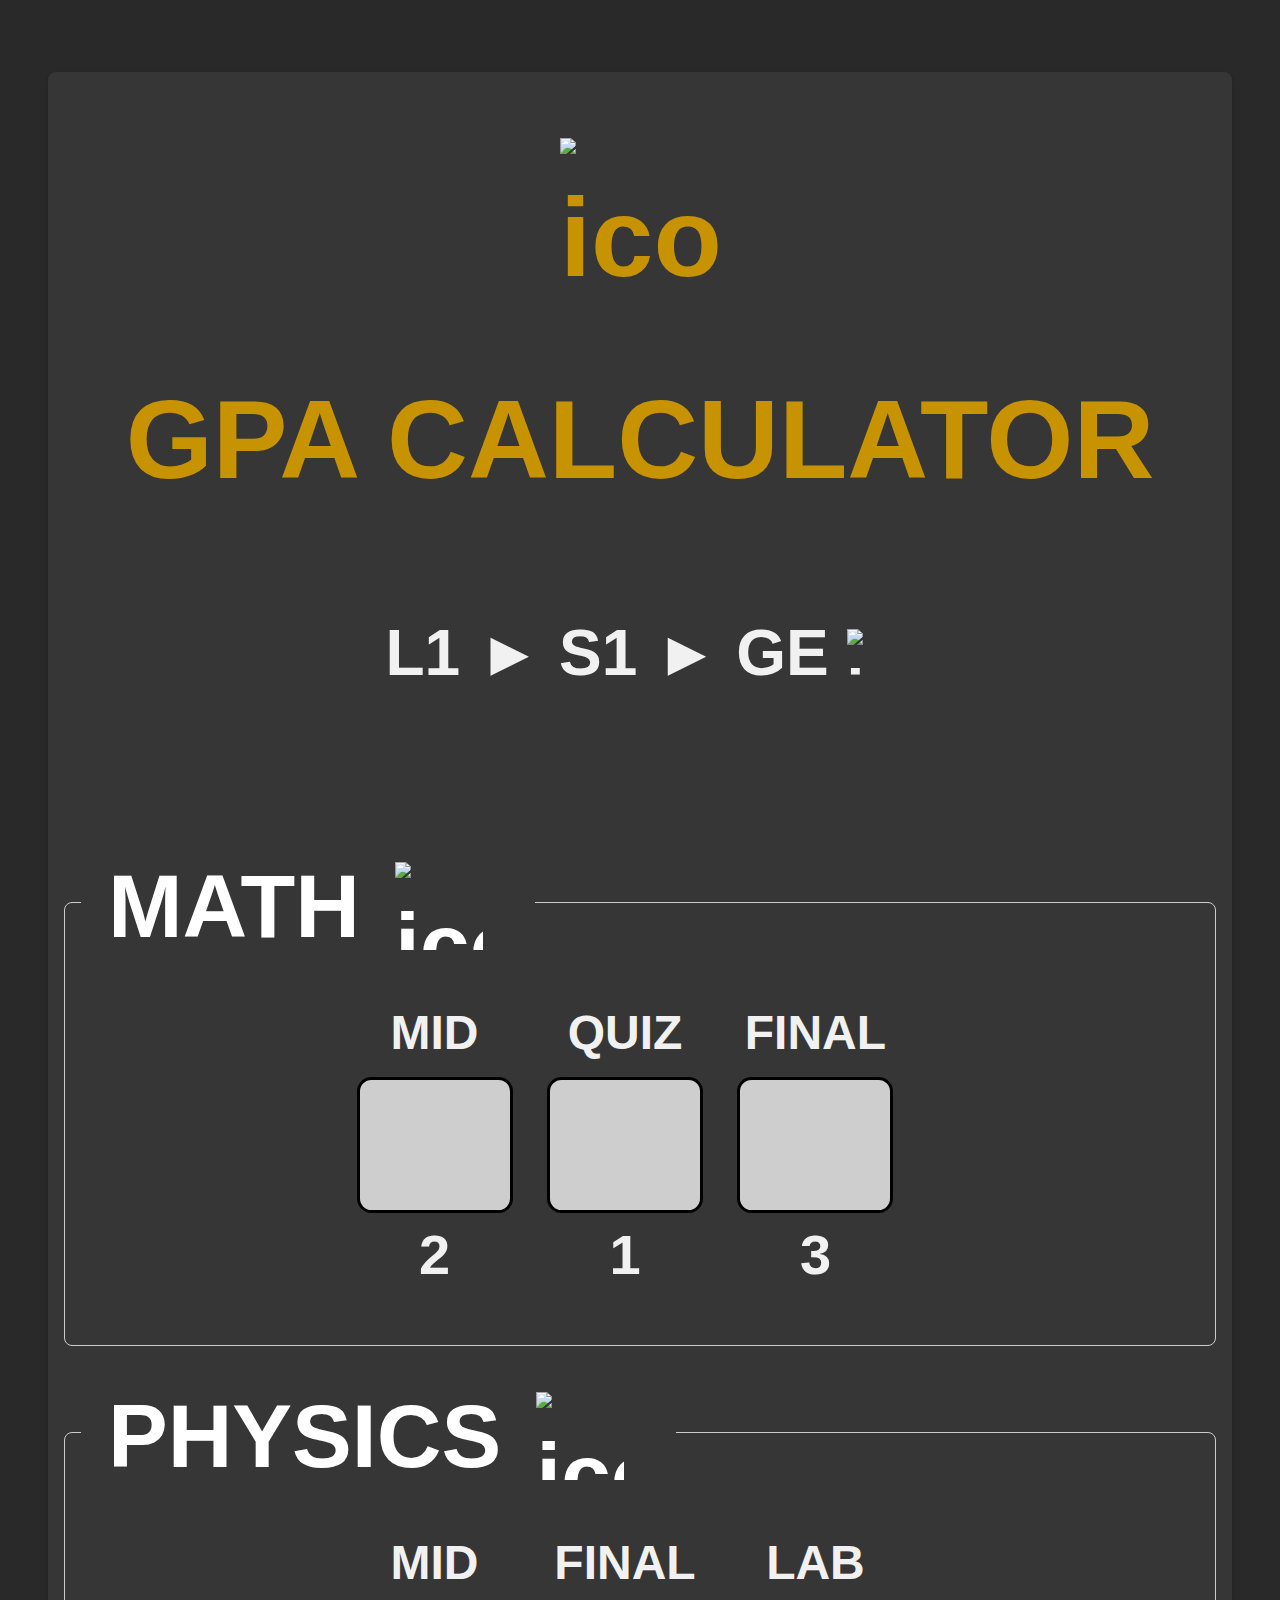
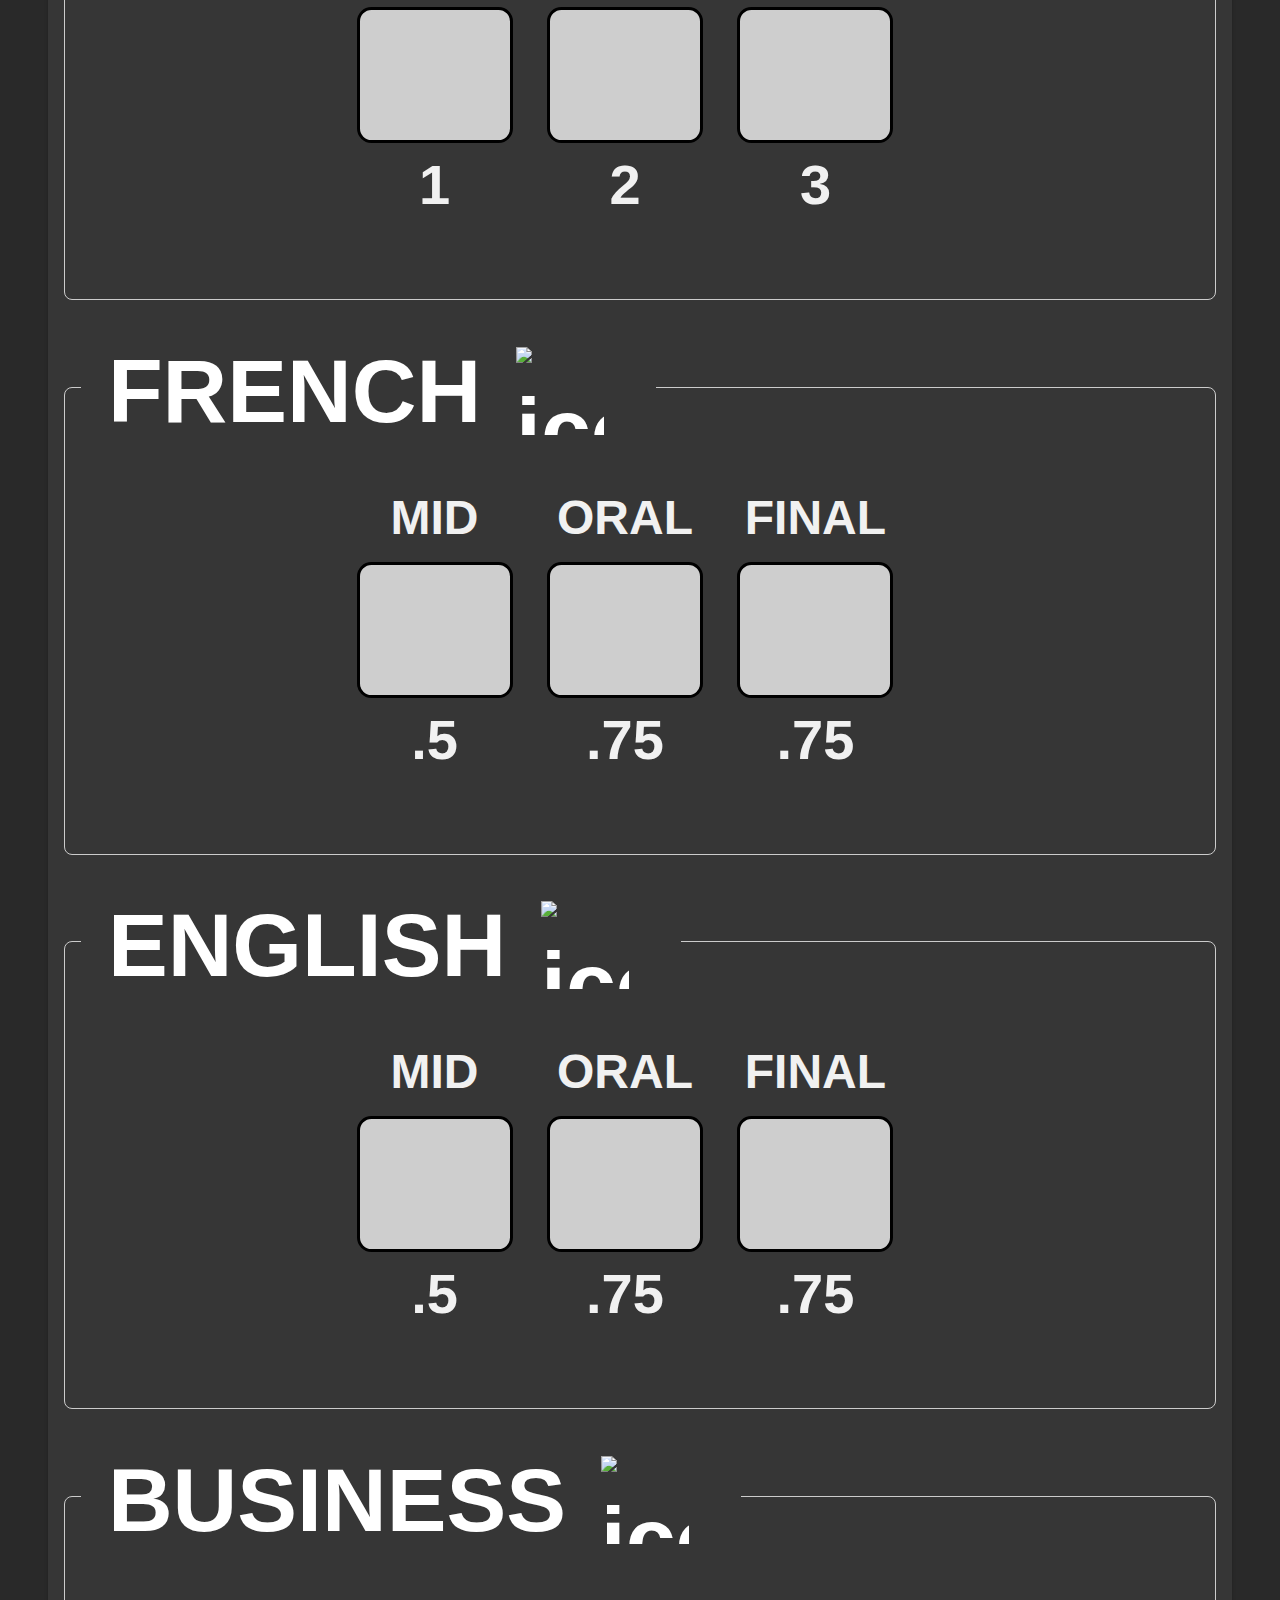
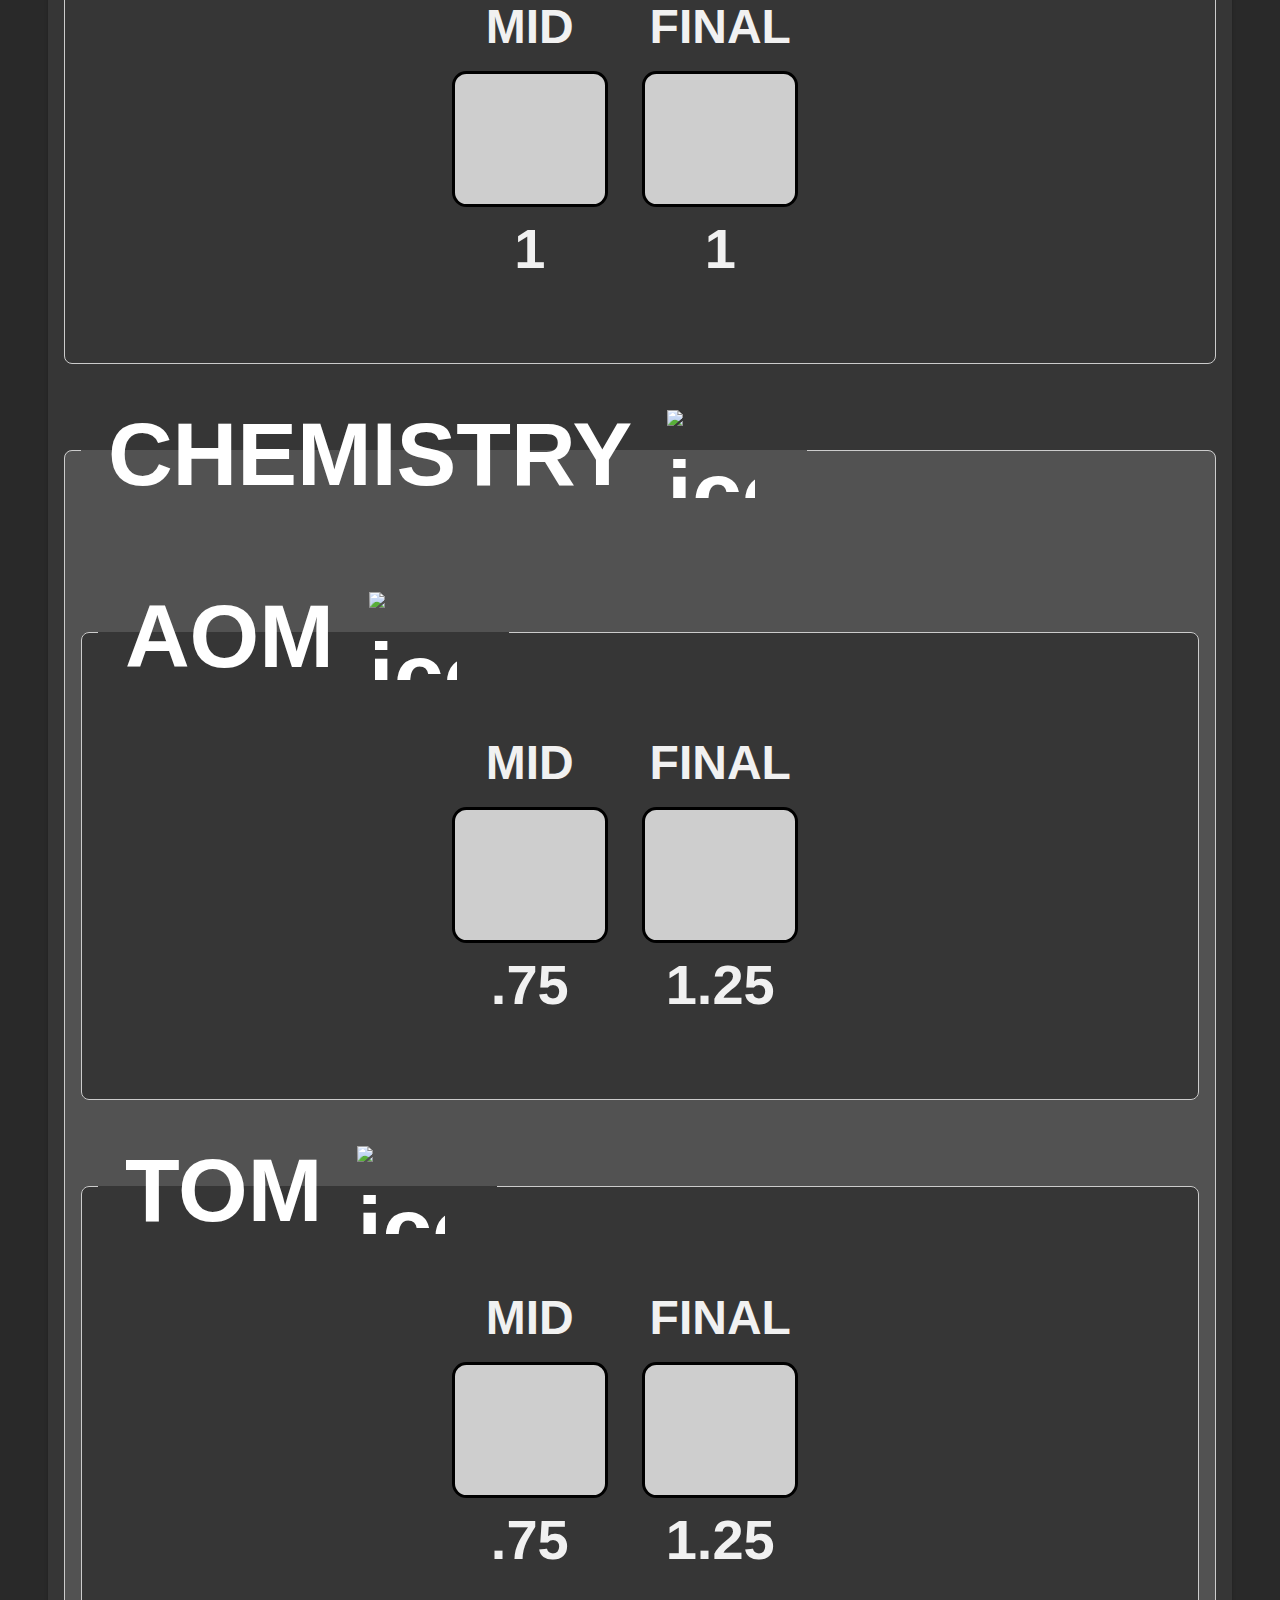
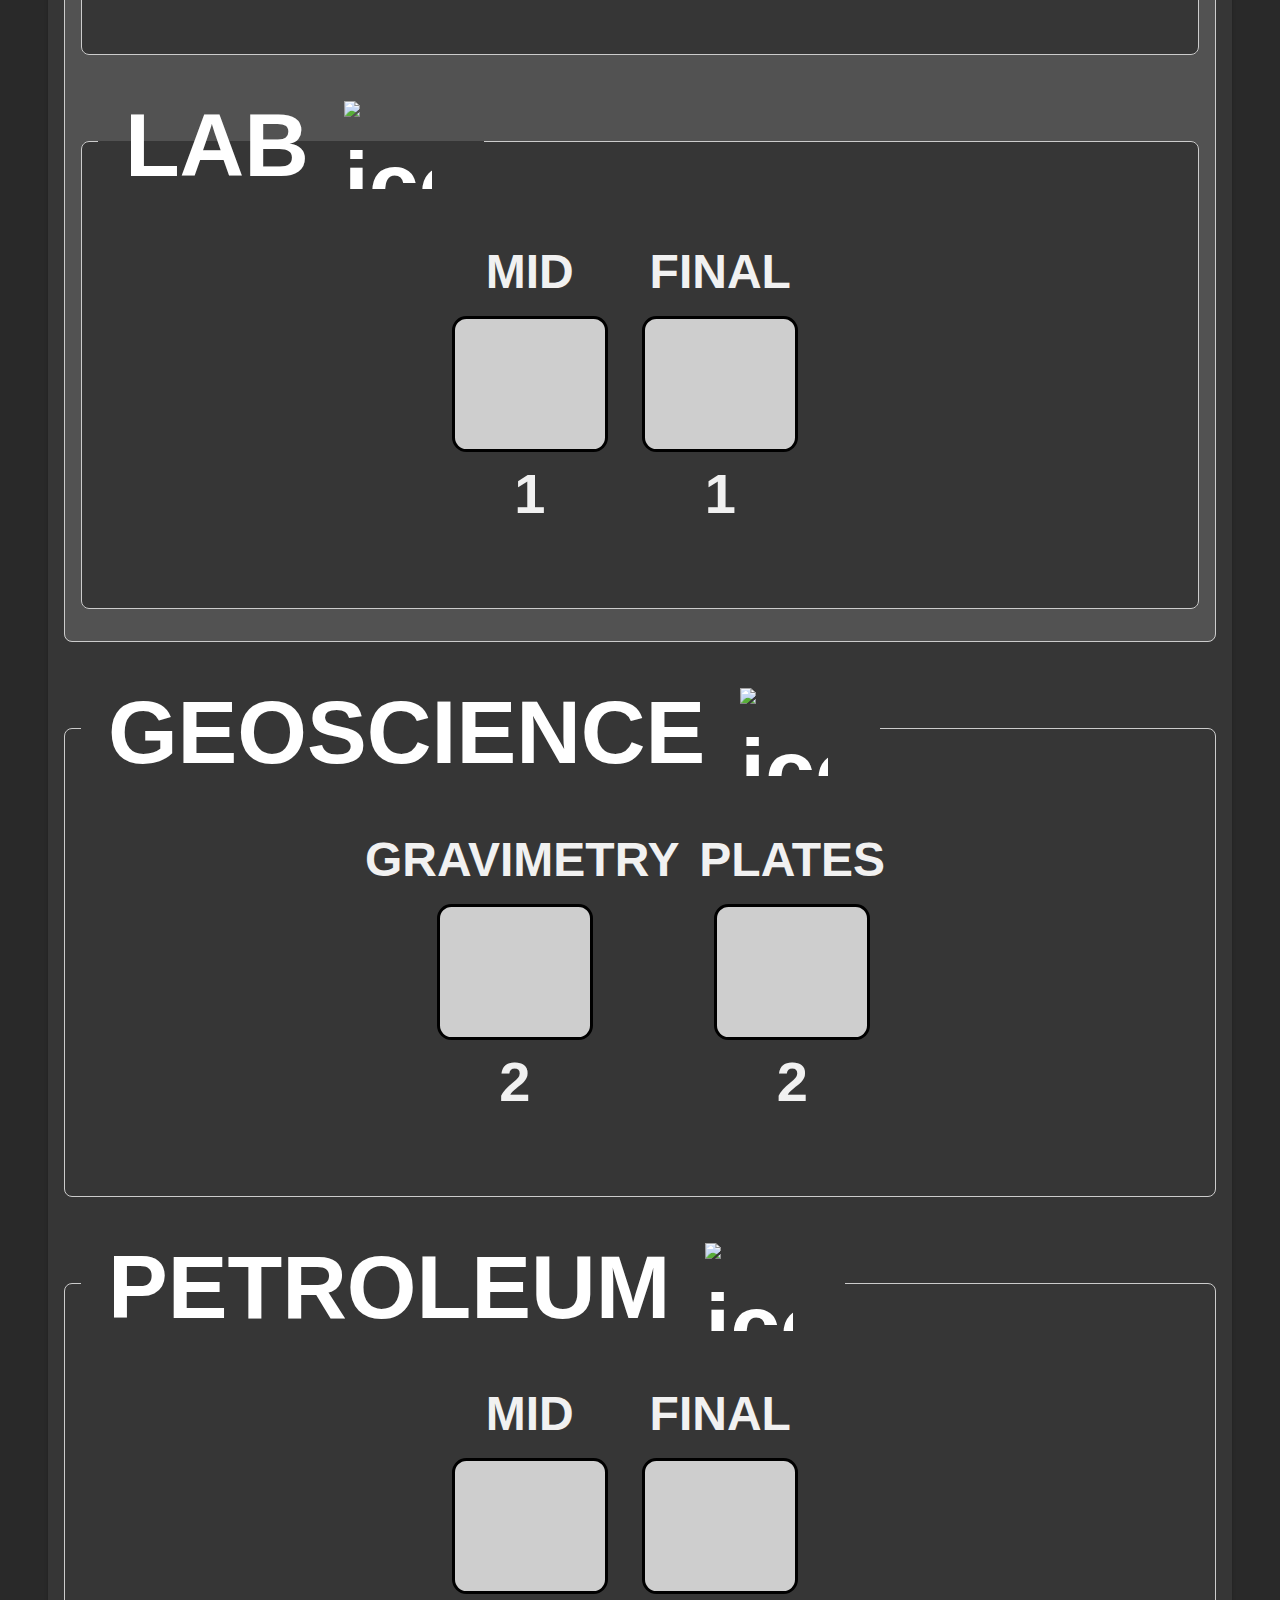
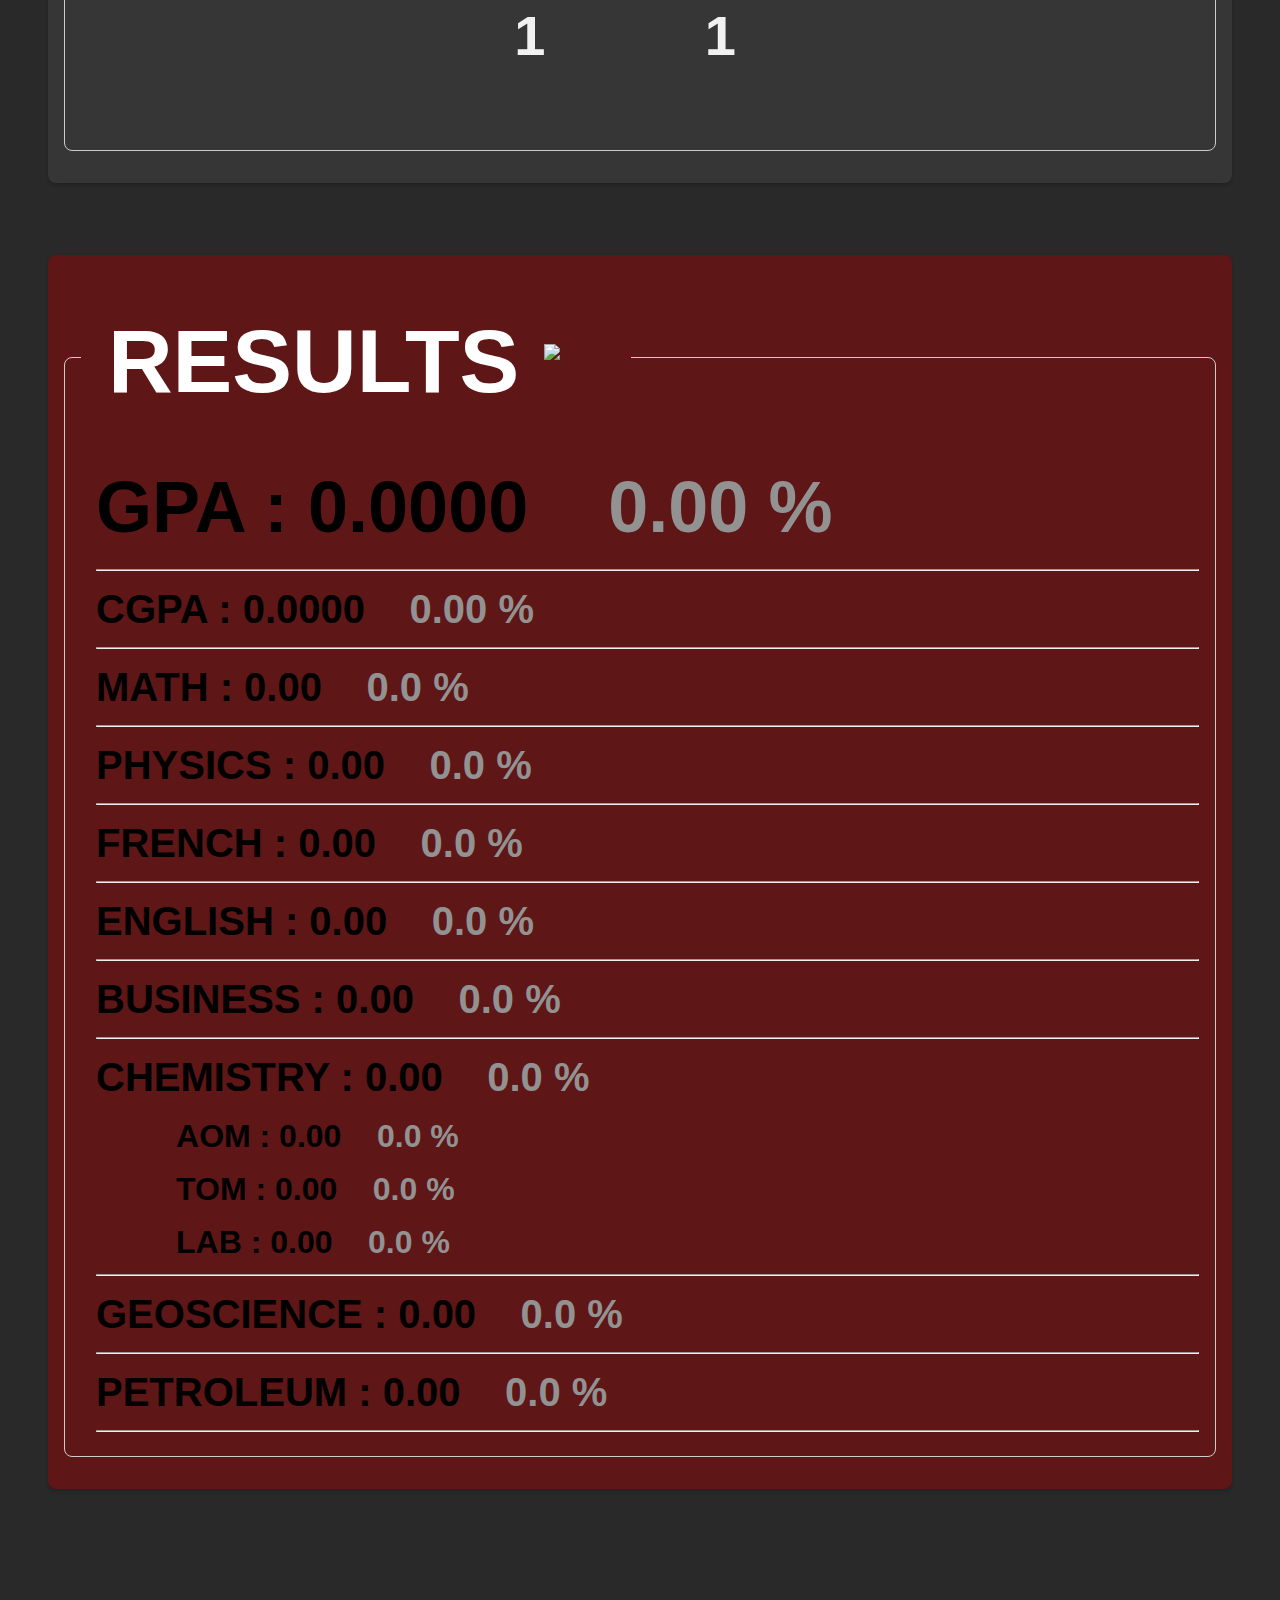
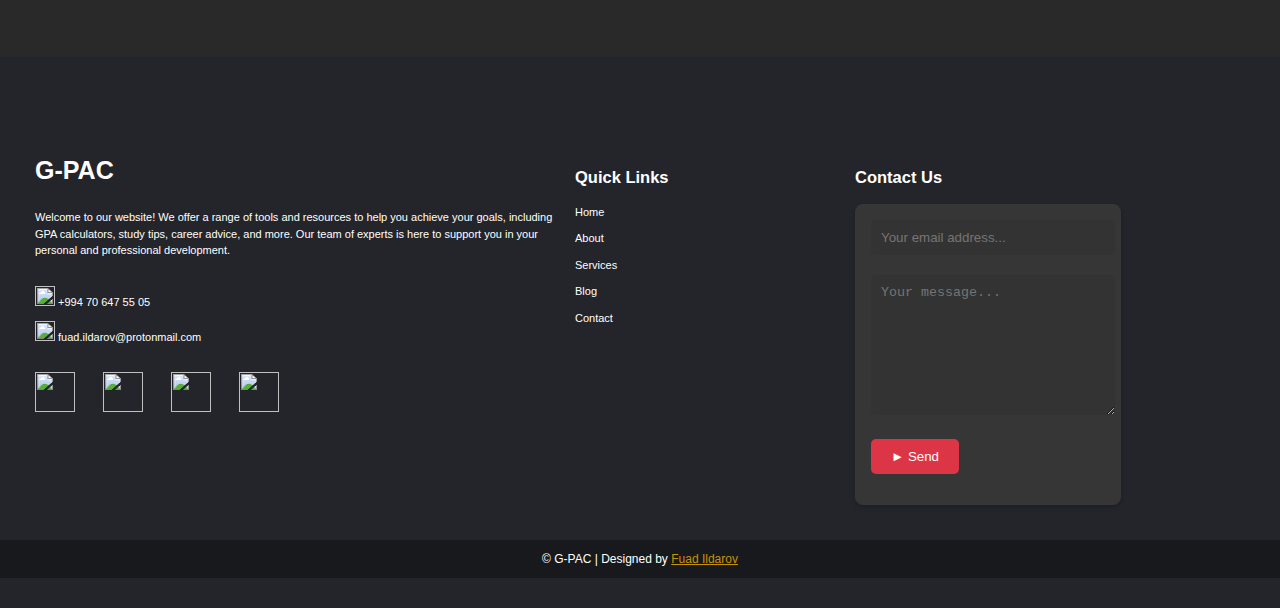
==== gpagpt/ge.html @ d929d8b7 "Add files via upload" ====
<!DOCTYPE html>
<html>
<head>
	<title>L1S2 - GE</title>
    <link rel="stylesheet" href="ge.css">
	<link rel="icon" href="https://i.ibb.co/sg7jW2d/G-circle-removebg-preview-2.png">
	<script type="text/javascript" src="ge.js"></script>
</head>

<body>
	<br><br><br>
	<form>
		<h1 style="text-align: center;font-size: 7rem;">
		<a href="../../index.html"><img src="
			https://i.ibb.co/sg7jW2d/G-circle-removebg-preview-2.png
			" alt="icon" style="margin-top: 50px;margin-bottom: 50px; display: inline-block; vertical-align: middle; margin-left: 0px;height: 10rem;width: 10rem;">
		</a><br>
			<a href="../../index.html"><span style="display: inline-block; vertical-align: middle;">GPA CALCULATOR</span></a>
		</h1>
		<h1 style="text-align: center;font-size: 4rem;">
			<span style="display: inline-block; vertical-align: middle;">L1 ► S1 ► GE</span>
			<img src="
			https://cdn-icons-png.flaticon.com/512/3275/3275534.png
			" alt="icon" style="display: inline-block; vertical-align: middle; margin-left: 0px;height: 3rem;width: 3rem;">

		</h1> <br><br><br>
		<fieldset>
			<legend>
				<span style="display: inline-block; vertical-align: middle;"> MATH</span>
				<img src="
				https://cdn-icons-png.flaticon.com/128/3771/3771278.png
				" alt="icon" style="display: inline-block; vertical-align: middle; margin-left: 10px;height: 5.5rem;width: 5.5rem;">
				 
			</legend>
            <div class="elements">
			<div class="element"><label for="math-cc1">MID</label>
			<input type="text" id="math-cc1" name="math-cc1" min="0" max="20" oninput="calculateGPA()"><h1 style="font-size: 3.5rem;">2</h1></div>

			<div class="element"><label for="math-cc2">QUIZ</label>
			<input type="text" id="math-cc2" name="math-cc2" min="0" max="20" oninput="calculateGPA()"><h1 style="font-size: 3.5rem;">1</h1></div>

			<div class="element"><label for="math-cc3">FINAL</label>
			<input type="text" id="math-cc3" name="math-cc3" min="0" max="20" oninput="calculateGPA()"><h1 style="font-size: 3.5rem;">3</h1></div>
            </div>
		</fieldset>

		<fieldset>
            <legend>
				<span style="display: inline-block; vertical-align: middle;"> PHYSICS</span>
				<img src="
				https://cdn-icons-png.flaticon.com/128/7339/7339588.png
				" alt="icon" style="display: inline-block; vertical-align: middle; margin-left: 10px;height: 5.5rem;width: 5.5rem;">
				 
			</legend>
            <div class="elements">
            <div class="element"><label for="phy-cc1">MID</label>
			<input type="text" id="phy-cc1" name="phy-cc1" min="0" max="20" oninput="calculateGPA()"><h1 style="font-size: 3.5rem;">1</h1></div>

			<div class="element"><label for="phy-cc2">FINAL</label>
			<input type="text" id="phy-cc2" name="phy-cc2" min="0" max="20" oninput="calculateGPA()"><h1 style="font-size: 3.5rem;">2</h1></div>

            <div class="element"><label for="phy-cc2">LAB</label>
            <input type="text" id="phy-cc3" name="phy-cc3" min="0" max="20" oninput="calculateGPA()"><h1 style="font-size: 3.5rem;">3</h1></div>

            </div>
            <br>     
        </fieldset>

		<fieldset>
			<legend>
				<span style="display: inline-block; vertical-align: middle;"> FRENCH</span>
				<img src="
				https://cdn-icons-png.flaticon.com/128/299/299753.png
				" alt="icon" style="display: inline-block; vertical-align: middle; margin-left: 10px;height: 5.5rem;width: 5.5rem;">
				 
			</legend>
            <div class="elements">
			<div class="element"><label for="fr-cc1">MID</label>
			<input type="text" id="fr-cc1" name="fr-cc1" min="0" max="20" oninput="calculateGPA()"><h1 style="font-size: 3.5rem;">.5</h1></div>

			<div class="element"><label for="fr-cc2">ORAL</label>
			<input type="text" id="fr-cc2" name="fr-cc2" min="0" max="20" oninput="calculateGPA()"><h1 style="font-size: 3.5rem;">.75</h1></div>

			<div class="element"><label for="fr-cc3">FINAL</label>
			<input type="text" id="fr-cc3" name="fr-cc3" min="0" max="20" oninput="calculateGPA()"><h1 style="font-size: 3.5rem;">.75</h1></div>
            </div>
            <br>
		</fieldset>

        <fieldset>
			<legend>
				<span style="display: inline-block; vertical-align: middle;"> ENGLISH</span>
				<img src="
				https://cdn-icons-png.flaticon.com/128/299/299688.png
				" alt="icon" style="display: inline-block; vertical-align: middle; margin-left: 10px;height: 5.5rem;width: 5.5rem;">
				 
			</legend>
            <div class="elements">
			<div class="element"><label for="en-cc1">MID</label>
			<input type="text" id="en-cc1" name="en-cc1" min="0" max="20" oninput="calculateGPA()"><h1 style="font-size: 3.5rem;">.5</h1></div>

			<div class="element"><label for="en-cc2">ORAL</label>
			<input type="text" id="en-cc2" name="en-cc2" min="0" max="20" oninput="calculateGPA()"><h1 style="font-size: 3.5rem;">.75</h1></div>

			<div class="element"><label for="en-cc3">FINAL</label>
			<input type="text" id="en-cc3" name="en-cc3" min="0" max="20" oninput="calculateGPA()"><h1 style="font-size: 3.5rem;">.75</h1></div>
            </div>
            <br>
		</fieldset>

        <fieldset>
			<legend>
				<span style="display: inline-block; vertical-align: middle;"> BUSINESS</span>
				<img src="
				https://cdn-icons-png.flaticon.com/128/3135/3135727.png
				" alt="icon" style="display: inline-block; vertical-align: middle; margin-left: 10px;height: 5.5rem;width: 5.5rem;">
				 
			</legend>
            <div class="elements">
			<div class="element"><label for="bs-cc1">MID</label>
			<input type="text" id="bs-cc1" name="bs-cc1" min="0" max="20" oninput="calculateGPA()"><h1 style="font-size: 3.5rem;">1</h1></div>

			<div class="element"><label for="bs-cc2">FINAL</label>
			<input type="text" id="bs-cc2" name="bs-cc2" min="0" max="20" oninput="calculateGPA()"><h1 style="font-size: 3.5rem;">1</h1></div>

            </div>
            <br>
		</fieldset>
		
		<fieldset style="background-color: rgb(82, 82, 82);">
			<legend>
				<span style="display: inline-block; vertical-align: middle;"> CHEMISTRY</span>
				<img src="
				https://cdn-icons-png.flaticon.com/128/5882/5882935.png
				" alt="icon" style="display: inline-block; vertical-align: middle; margin-left: 10px;height: 5.5rem;width: 5.5rem;">
				 
			</legend>
			<fieldset style="background-color: #363636;">
				<legend>
					<span style="display: inline-block; vertical-align: middle;"> AOM</span>
					<img src="
					https://cdn-icons-png.flaticon.com/128/310/310061.png
					" alt="icon" style="display: inline-block; vertical-align: middle; margin-left: 10px;height: 5.5rem;width: 5.5rem;">
					 
				</legend>
				<div class="elements">
				<div class="element"><label for="aom-cc1">MID</label>
				<input type="text" id="aom-cc1" name="aom-cc1" min="0" max="20" oninput="calculateGPA()"><h1 style="font-size: 3.5rem;">.75</h1></div>

				<div class="element"><label for="aom-cc2">FINAL</label>
				<input type="text" id="aom-cc2" name="aom-cc2" min="0" max="20" oninput="calculateGPA()"><h1 style="font-size: 3.5rem;">1.25</h1></div>
				</div>
				<br>
			</fieldset>
			  
			<fieldset style="background-color:#363636;">
				<legend>
					<span style="display: inline-block; vertical-align: middle;"> TOM</span>
					<img src="
					https://cdn-icons-png.flaticon.com/128/1960/1960558.png
					" alt="icon" style="display: inline-block; vertical-align: middle; margin-left: 10px;height: 5.5rem;width: 5.5rem;">
					 
				</legend>
				<div class="elements">
				<div class="element"><label for="tom-cc1">MID</label>
				<input type="text" id="tom-cc1" name="tom-cc1" min="0" max="20" oninput="calculateGPA()"><h1 style="font-size: 3.5rem;">.75</h1></div>

				<div class="element"><label for="tom-cc2">FINAL</label>
				<input type="text" id="tom-cc2" name="tom-cc2" min="0" max="20" oninput="calculateGPA()"><h1 style="font-size: 3.5rem;">1.25</h1></div>
				</div>
				<br>
			</fieldset>

			<fieldset style="background-color: #363636;">
				<legend>
					<span style="display: inline-block; vertical-align: middle;"> LAB</span>
					<img src="
					https://cdn-icons-png.flaticon.com/128/9803/9803186.png
					" alt="icon" style="display: inline-block; vertical-align: middle; margin-left: 10px;height: 5.5rem;width: 5.5rem;">
					 
				</legend>
				<div class="elements">
				<div class="element"><label for="chemlab-cc1">MID</label>
				<input type="text" id="chemlab-cc1" name="chemlab-cc1" min="0" max="20" oninput="calculateGPA()"><h1 style="font-size: 3.5rem;">1</h1></div>

				<div class="element"><label for="chemlab-cc2">FINAL</label>
				<input type="text" id="chemlab-cc2" name="chemlab-cc2" min="0" max="20" oninput="calculateGPA()"><h1 style="font-size: 3.5rem;">1</h1></div>
				</div>
				<br>
			</fieldset>
		</fieldset>


        <fieldset>
			<legend>
				<span style="display: inline-block; vertical-align: middle;"> GEOSCIENCE</span>
				<img src="
				https://cdn-icons-png.flaticon.com/128/2994/2994437.png
				" alt="icon" style="display: inline-block; vertical-align: middle; margin-left: 10px;height: 5.5rem;width: 5.5rem;">
				 
			</legend>
            <div class="elements">
			<div class="element"><label for="geo-cc1">GRAVIMETRY</label>
			<input type="text" id="geo-cc1" name="geo-cc1" min="0" max="20" oninput="calculateGPA()"><h1 style="font-size: 3.5rem;">2</h1></div>

			<div class="element"><label for="geo-cc2">PLATES</label>
			<input type="text" id="geo-cc2" name="geo-cc2" min="0" max="20" oninput="calculateGPA()"><h1 style="font-size: 3.5rem;">2</h1></div>

            </div>
            <br>
		</fieldset>

        <fieldset>
			<legend>
				<span style="display: inline-block; vertical-align: middle;"> PETROLEUM</span>
				<img src="
				https://cdn-icons-png.flaticon.com/128/2296/2296832.png
				" alt="icon" style="display: inline-block; vertical-align: middle; margin-left: 10px;height: 5.5rem;width: 5.5rem;">
				 
			</legend>
            <div class="elements">
			<div class="element"><label for="pet-cc1">MID</label>
			<input type="text" id="pet-cc1" name="pet-cc1" min="0" max="20" oninput="calculateGPA()"><h1 style="font-size: 3.5rem;">1</h1></div>

			<div class="element"><label for="pet-cc2">FINAL</label>
			<input type="text" id="pet-cc2" name="pet-cc2" min="0" max="20" oninput="calculateGPA()"><h1 style="font-size: 3.5rem;">1</h1></div>

            </div>
            <br>
		</fieldset>
        
















	</form>
<br><br><br>
	<form id="resultcolor">

		
        <fieldset>
			<legend>
				<span style="display: inline-block; vertical-align: middle;"> RESULTS</span>
				<img src="
				https://cdn-icons-png.flaticon.com/128/2783/2783924.png
				" alt="icon" style="display: inline-block; vertical-align: middle; margin-left: 0px;height: 2.165rem;width: 2.165rem;">
				 
			</legend>
		  	<div class="result">
				<h1 style="font-size: 450%;">
					GPA : 
					<span id="gpa"></span>
					<span>  </span>
					<span style="color: rgb(146, 146, 146);margin-bottom: 2px;" id="percentage"></span>
					<span style="color:rgb(146, 146, 146)">%</span>
				</h1>
				<hr>
				<h1>
					CGPA : 
					<span id="cgpa"></span>
					<span>  </span>
					<span style="color: rgb(146, 146, 146);font-size: 100%;margin-bottom: 2px;" id="cpercentage"></span>
					<span style="color:rgb(146, 146, 146)">%</span>
					<span></span>
				</h1><hr>
				<h1>
					MATH : 
					<span id="math"></span>
					<span>  </span>
					<span style="color: rgb(146, 146, 146);font-size: 100%;margin-bottom: 2px;" id="mathp"></span>
					<span style="color:rgb(146, 146, 146)">%</span>
				</h1><hr>
				<h1>
					PHYSICS : 
					<span id="phy"></span>
					<span>  </span>
					<span style="color: rgb(146, 146, 146);font-size: 100%;margin-bottom: 2px;" id="phyp"></span>
					<span style="color:rgb(146, 146, 146)">%</span>
				</h1><hr>
				<h1>
					FRENCH : 
					<span id="fr"></span>
					<span>  </span>
					<span style="color: rgb(146, 146, 146);font-size: 100%;margin-bottom: 2px;" id="frp"></span>
					<span style="color:rgb(146, 146, 146)">%</span>
				</h1><hr>
				<h1>
					ENGLISH : 
					<span id="en"></span>
					<span>  </span>
					<span style="color: rgb(146, 146, 146);font-size: 100%;margin-bottom: 2px;" id="enp"></span>
					<span style="color:rgb(146, 146, 146)">%</span>
				</h1><hr>
				<h1>
					BUSINESS : 
					<span id="bs"></span>
					<span>  </span>
					<span style="color: rgb(146, 146, 146);font-size: 100%;margin-bottom: 2px;" id="bsp"></span>
					<span style="color:rgb(146, 146, 146)">%</span>
				</h1><hr>
				<h1>
					CHEMISTRY : 
					<span id="chem"></span>
					<span>  </span>
					<span style="color: rgb(146, 146, 146);font-size: 100%;margin-bottom: 2px;" id="chemp"></span>
					<span style="color:rgb(146, 146, 146)">%</span>
				</h1>
				<h1 style="font-size: 200%;">
					         AOM : 
					<span id="aom"></span>
					<span>  </span>
					<span style="color: rgb(146, 146, 146);font-size: 100%;margin-bottom: 2px;" id="aomp"></span>
					<span style="color:rgb(146, 146, 146)">%</span>
				</h1>
				<h1 style="font-size: 200%;">
					         TOM : 
					<span id="tom"></span>
					<span>  </span>
					<span style="color: rgb(146, 146, 146);font-size: 100%;margin-bottom: 2px;" id="tomp"></span>
					<span style="color:rgb(146, 146, 146)">%</span>
				</h1>
				<h1 style="font-size: 200%;">
					         LAB : 
					<span id="chemlab"></span>
					<span>  </span>
					<span style="color: rgb(146, 146, 146);font-size: 100%;margin-bottom: 2px;" id="chemlabp"></span>
					<span style="color:rgb(146, 146, 146)">%</span>
				</h1><hr>
				<h1>
					GEOSCIENCE : 
					<span id="geo"></span>
					<span>  </span>
					<span style="color: rgb(146, 146, 146);font-size: 100%;margin-bottom: 2px;" id="geop"></span>
					<span style="color:rgb(146, 146, 146)">%</span>
				</h1><hr>
				<h1>
					PETROLEUM : 
					<span id="pet"></span>
					<span>  </span>
					<span style="color: rgb(146, 146, 146);font-size: 100%;margin-bottom: 2px;" id="petp"></span>
					<span style="color:rgb(146, 146, 146)">%</span>
				</h1><hr>
			</div>

		</fieldset>

	</form>
	<br><br><br><br><br><br><br>


	<footer>
		<div class="footer-content">
		  <div class="footer-section about">
			<h1 class="logo-text">G-PAC</h1>
			<p>
			  Welcome to our website! We offer a range of tools and resources to help you achieve your goals, including GPA calculators, study tips, career advice, and more. Our team of experts is here to support you in your personal and professional development.
			</p><br>
			<div class="contact">
			  <span><img style="width: 20px;height: 20px;" src="https://cdn-icons-png.flaticon.com/128/10267/10267012.png" alt=""> +994 70 647 55 05</span>
			  <span><img style="width: 20px;height: 20px;" src="https://cdn-icons-png.flaticon.com/128/732/732200.png" alt=""> fuad.ildarov@protonmail.com</span>
			</div><br>
			<div class="socials" style="margin-bottom: 15px;">
			  <a style="margin-right: 25px;" href="https://www.facebook.com/fuad.ildarov.3"><img style="width: 40px;height: 40px;" src="https://cdn-icons-png.flaticon.com/128/733/733547.png" alt=""></a>
			  <a style="margin-right: 25px;" href="https://twitter.com/?lang=en"><img style="width: 40px;height: 40px;" src="https://cdn-icons-png.flaticon.com/128/733/733579.png" alt=""></a>
			  <a style="margin-right: 25px;" href="https://www.instagram.com/ildarovfuad/"><img style="width: 40px;height: 40px;" src="https://cdn-icons-png.flaticon.com/128/3955/3955024.png" alt=""></a>
			  <a href="https://www.linkedin.com/in/fuad-ildarov-1a76b5245/"><img style="width: 40px;height: 40px;" src="https://cdn-icons-png.flaticon.com/128/3536/3536505.png" alt=""></a>
			</div>
		  </div>
		  <div class="footer-section links">
			<h2 style="color:white">Quick Links</h2>
			<ul>
			  <li><a href="index.html#home">Home</a></li>
			  <li><a href="index.html#about">About</a></li>
			  <li><a href="index.html#services">Services</a></li>
			  <li><a href="index.html#blog">Blog</a></li>
			  <li><a href="https://wa.me/994706475505?text=Hi%20Fuad. ">Contact</a></li>
			</ul>
		  </div>
		  <div class="footer-section contact-form">
			<h2 style="color:white" id="contact">Contact Us</h2>
			<form action="#" method="post">
			  <input type="email" name="email" class="text-input contact-input" placeholder="Your email address...">
			  <textarea name="message" class="text-input contact-input" placeholder="Your message..."></textarea>
			  <button type="submit" class="btn btn-big contact-btn" style="margin-bottom: 15px;"><i>►</i> Send</button>
			</form>
		  </div>
		</div>
		<div class="footer-bottom">
		  &copy; G-PAC | Designed by <a href="https://github.com/caretot?tab=repositories">Fuad Ildarov</a>
		</div>
	  </footer>
	  

</body>
</html>
---- gpagpt/ge.css ----
/* Global styles */
body {
    font-family: Arial, sans-serif;
    font-size: 16px;
    line-height: 1.5;
    margin: 0;
    padding: 0;
  }
  
  h1 {
    margin-top: 0;
  }
  
  form {
    width: 90%;
    margin: 0 auto;
  }
  
  fieldset {
    margin: 1rem 0;
    padding: 1rem;
    border: 1px solid #ccc;
    border-radius: 0.5rem;
  }
  
  legend {
    font-weight: bold;
  }
  
  label {
    display: block;
    margin-bottom: 0.5rem;
  }
  
  input[type="text"] {
    display: block;
    height: 50px;
    width: 100%;
    max-width: 70px;
    padding-top: 0.5rem;
    padding-bottom: 0.5rem;
    text-align: center;
    border-radius: 0.9rem;
    border: 3px solid #000000;
    transition: border-color 0.25s ease-in-out;
    
  }
  
  input[type="text"]:focus {
    outline: none;
    border-color: #008cff;
  }
  
  button[type="button"] {
    display: block;
    margin: 1rem auto;
    padding: 0.5rem 1rem;
    border-radius: 0.25rem;
    border: none;
    background-color: #2196f3;
    color: #fff;
    cursor: pointer;
    transition: background-color 0.2s ease-in-out;
  }
  
  button[type="button"]:hover {
    background-color: #0c7cd5;
  }
  
  /* Custom styles for the GPA Calculator */
  form {
    background-color: #363636;
    padding: 1rem;
    border-radius: 0.5rem;
    box-shadow: 0 2px 4px rgba(0, 0, 0, 0.2);
  }
  
  input[type="text"] {
    font-size: 1.9rem;
    margin: auto;
    padding: 2.5rem;
    background-color: rgb(206, 206, 206);
  }
  
  label {
    font-weight: bold;
  }
  
  legend {
    font-size: 5.6rem;
    margin-bottom: 0.5rem;
    color: rgb(255, 255, 255);
  }
  
  button[type="button"] {
    font-size: 1.1rem;
    margin-top: 1rem;
    background-color: #1e88e5;
  }
  
  button[type="button"]:hover {
    background-color: #040358;
  }
  

  .element {
        max-width: 300px;
        height: 100px;
        display: inline-block;
        background-color: transparent;
        margin-right: 30px;
        margin-bottom: 20px;
        padding-bottom: 0.5rem;
        text-align: center;
        align-items: center;
        font-size: 3rem;
  }

  .elements{
    text-align: center;
    margin-bottom: 3rem;
  }

  body {
  background-color: #292929;
  color: #f1f1f1;
}

a {
  color: #ccc;
}

@media (prefers-color-scheme: dark) {
  body {
    background-color: #1a1a1a;
    color: #f8f8f8;
  }

  a {
    color: #eee;
  }
}


input::-webkit-outer-spin-button,
input::-webkit-inner-spin-button {
  -webkit-appearance: none;
  margin: 0;
}


.showdata {
  color: black;
  font-size: 1.2rem;
  padding-top: 10px;
  padding-bottom: 10px;
}
#form-group {
  padding: 20px;
}


.result{
  margin-left: 15px;
}

.result h1{
  font-size: 250%;
  margin-bottom: 5px;
}

a{
  color: rgb(200, 147, 0);
}


  
	  
/* Footer */

footer {
background-color: #24252a;
color: #fff;
font-size: 11px;
padding: 60px 0;
padding-bottom: 10px;
width: 100%;
}

.footer-content {
display: flex;
flex-wrap: wrap;
justify-content: space-between;
max-width: 1100px;
margin: 0 auto;
margin: 35px;

}

.footer-section {
flex: 1;
margin-right: 20px;
}

.footer-section.about {
flex: 2;
}

.logo-text {
color: #fff;
font-size: 25px;
font-weight: 600;
margin-bottom: 20px;
}

.contact span {
display: block;
margin-bottom: 10px;
}

.socials a {
color: #fff;
display: inline-block;
margin-right: 10px;
font-size: 18px;
}

.links ul {
list-style: none;
margin: 0;
padding: 0;
}

.links li {
margin-bottom: 10px;
}

.links a {
color: #fff;
text-decoration: none;
}

.contact-form input[type="email"],
.contact-form textarea {
width: 100%;
padding: 10px;
padding-right: 0;
margin-bottom: 20px;
border-radius: 5px;
border: none;
background-color: #333;
color: #fff;
}

.contact-form textarea {
height: 120px;
padding-right: 0;
}

.contact-form button[type="submit"] {
background-color: #dc3545;
border: none;
color: #fff;
padding: 10px 20px;
border-radius: 5px;
cursor: pointer;
transition: background-color 0.2s ease;
}

.contact-form button[type="submit"]:hover {
background-color: #c82333;
}

.footer-bottom {
background-color: #18191c;
color: #fff;
font-size: 12px;
text-align: center;
padding: 10px 0;
margin-bottom: 20px;

}
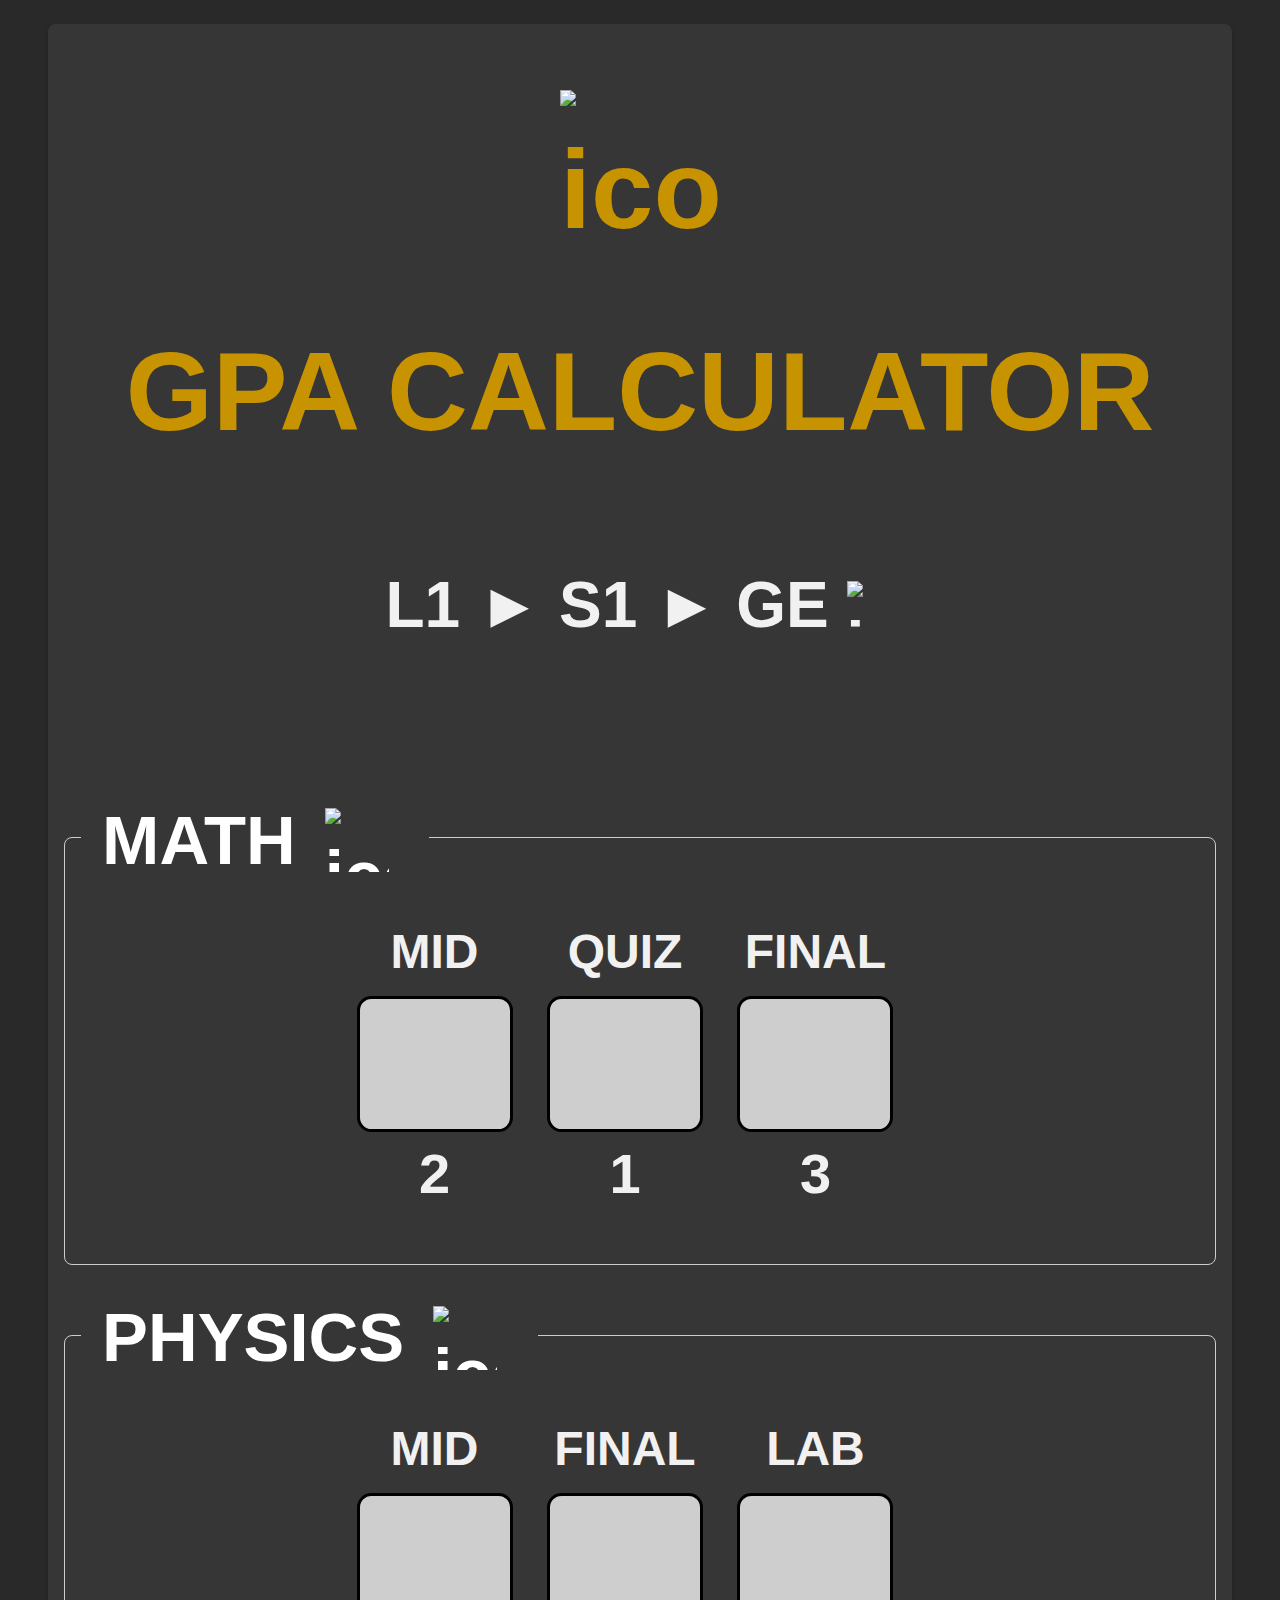
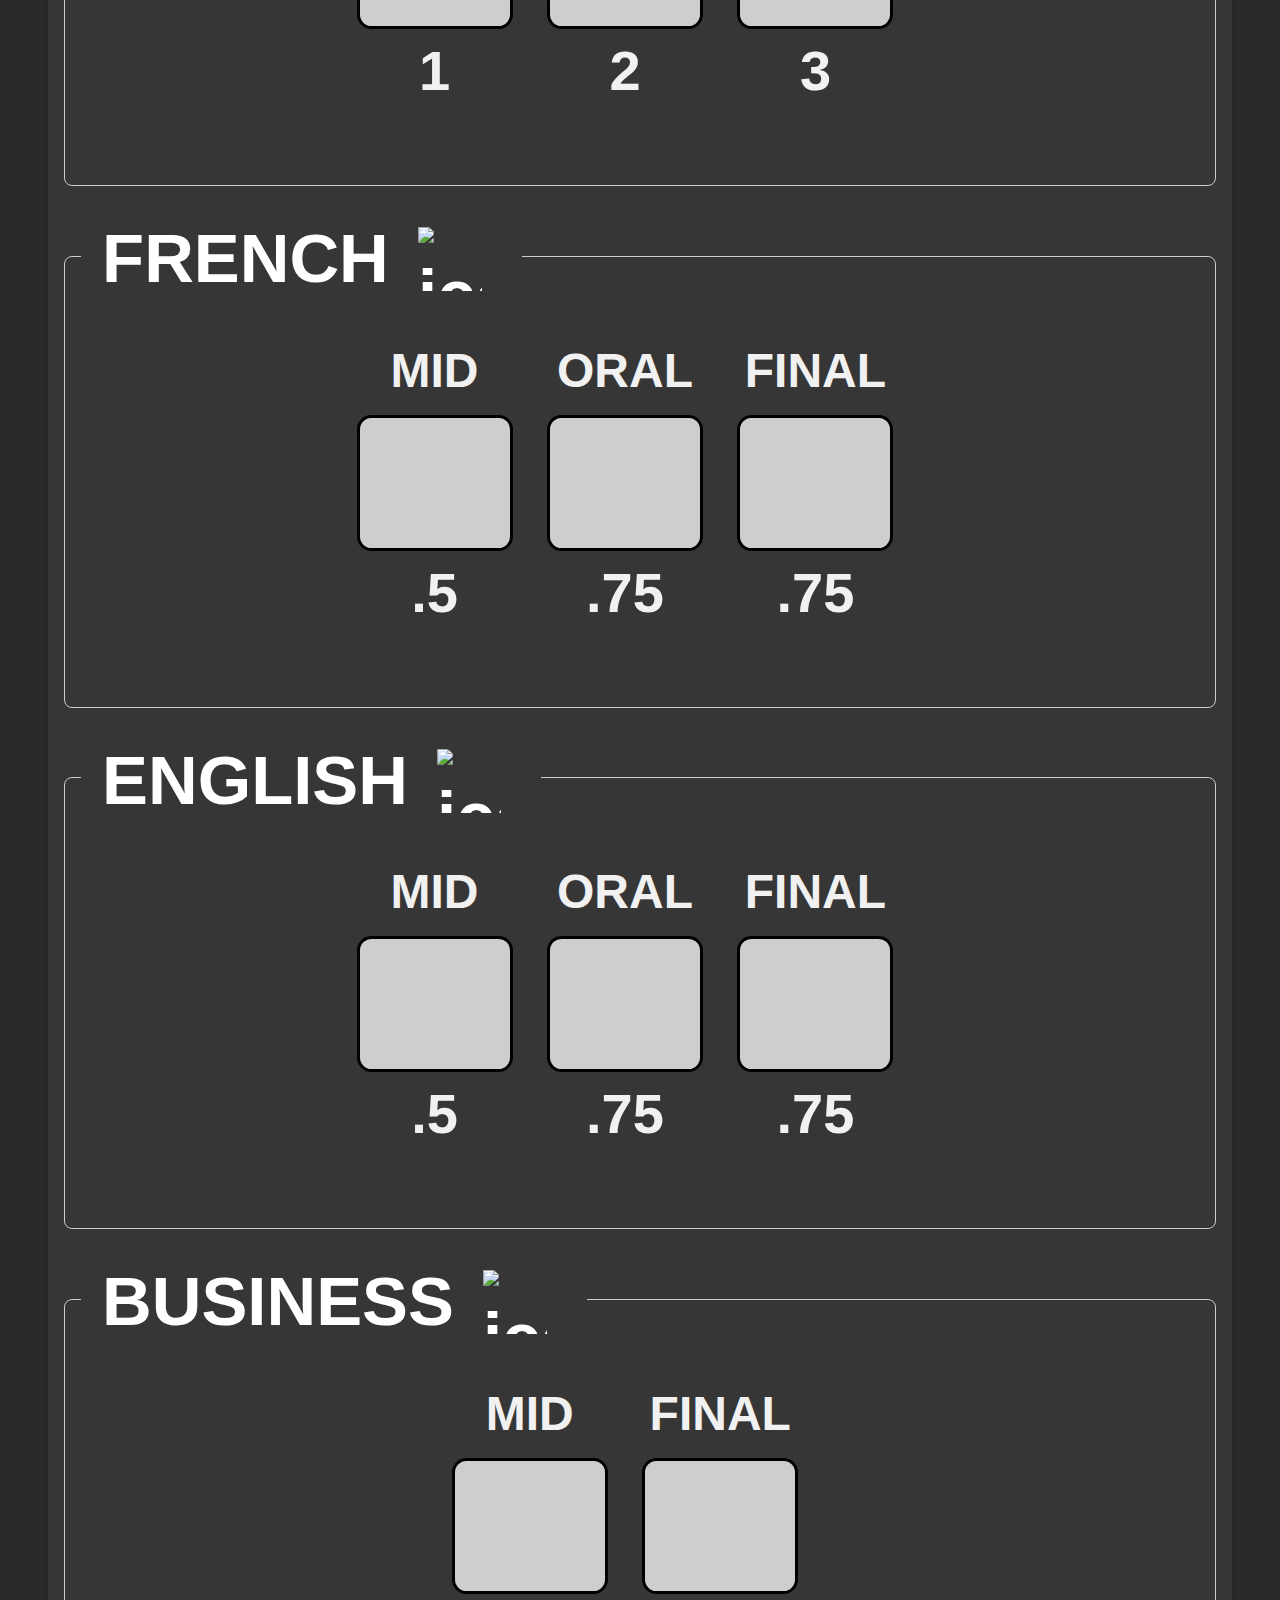
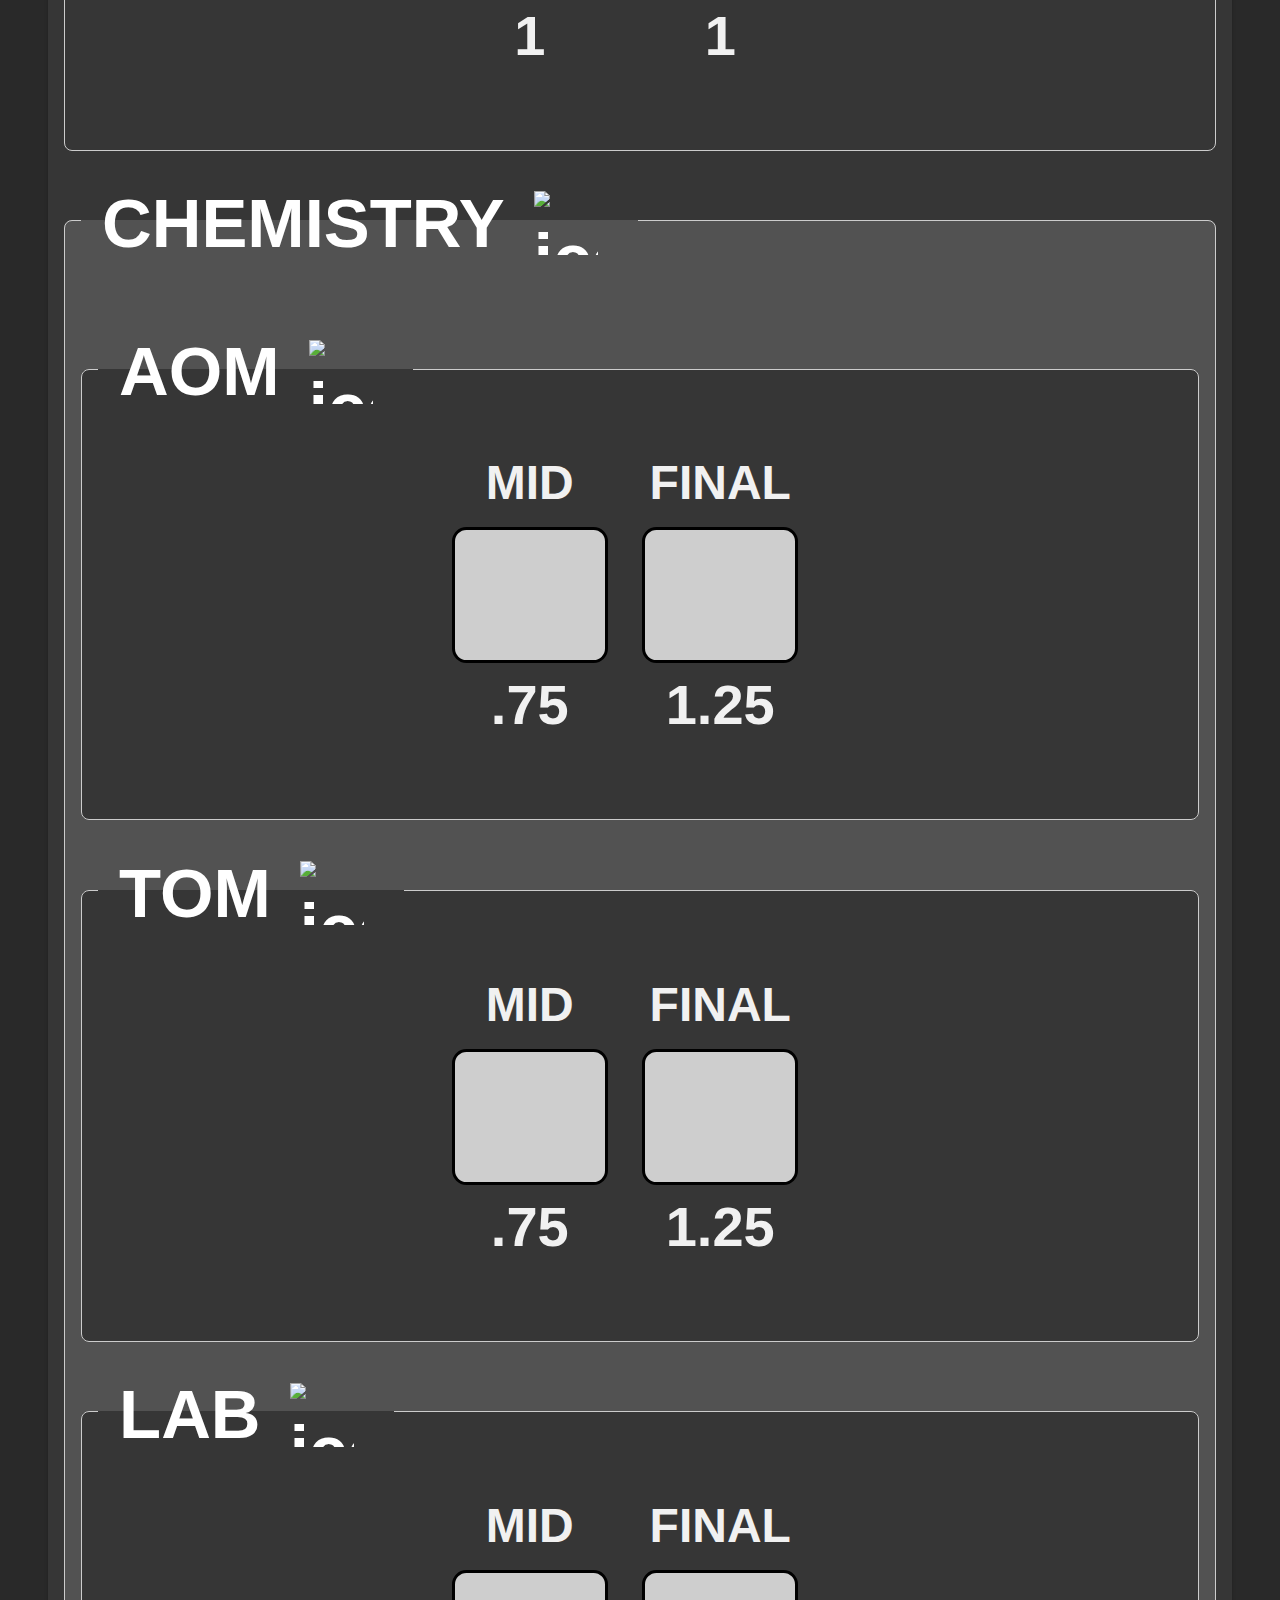
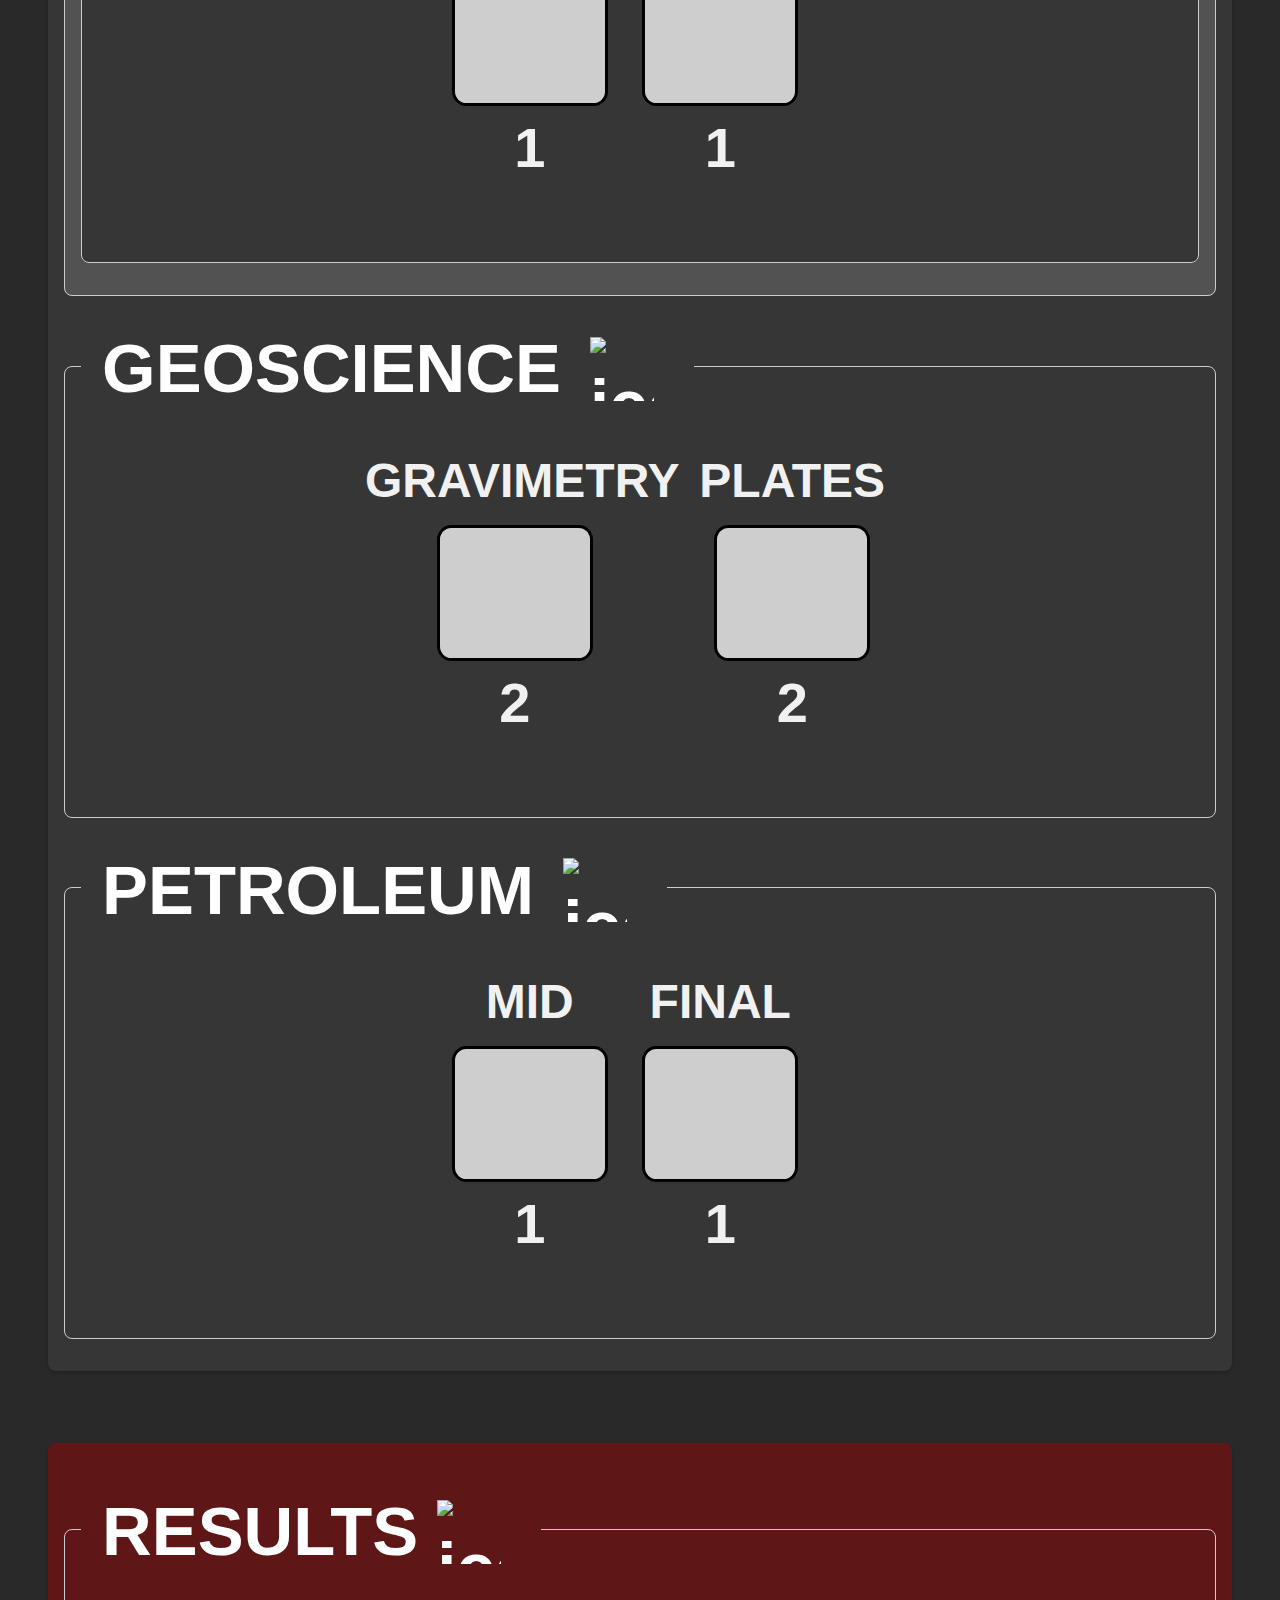
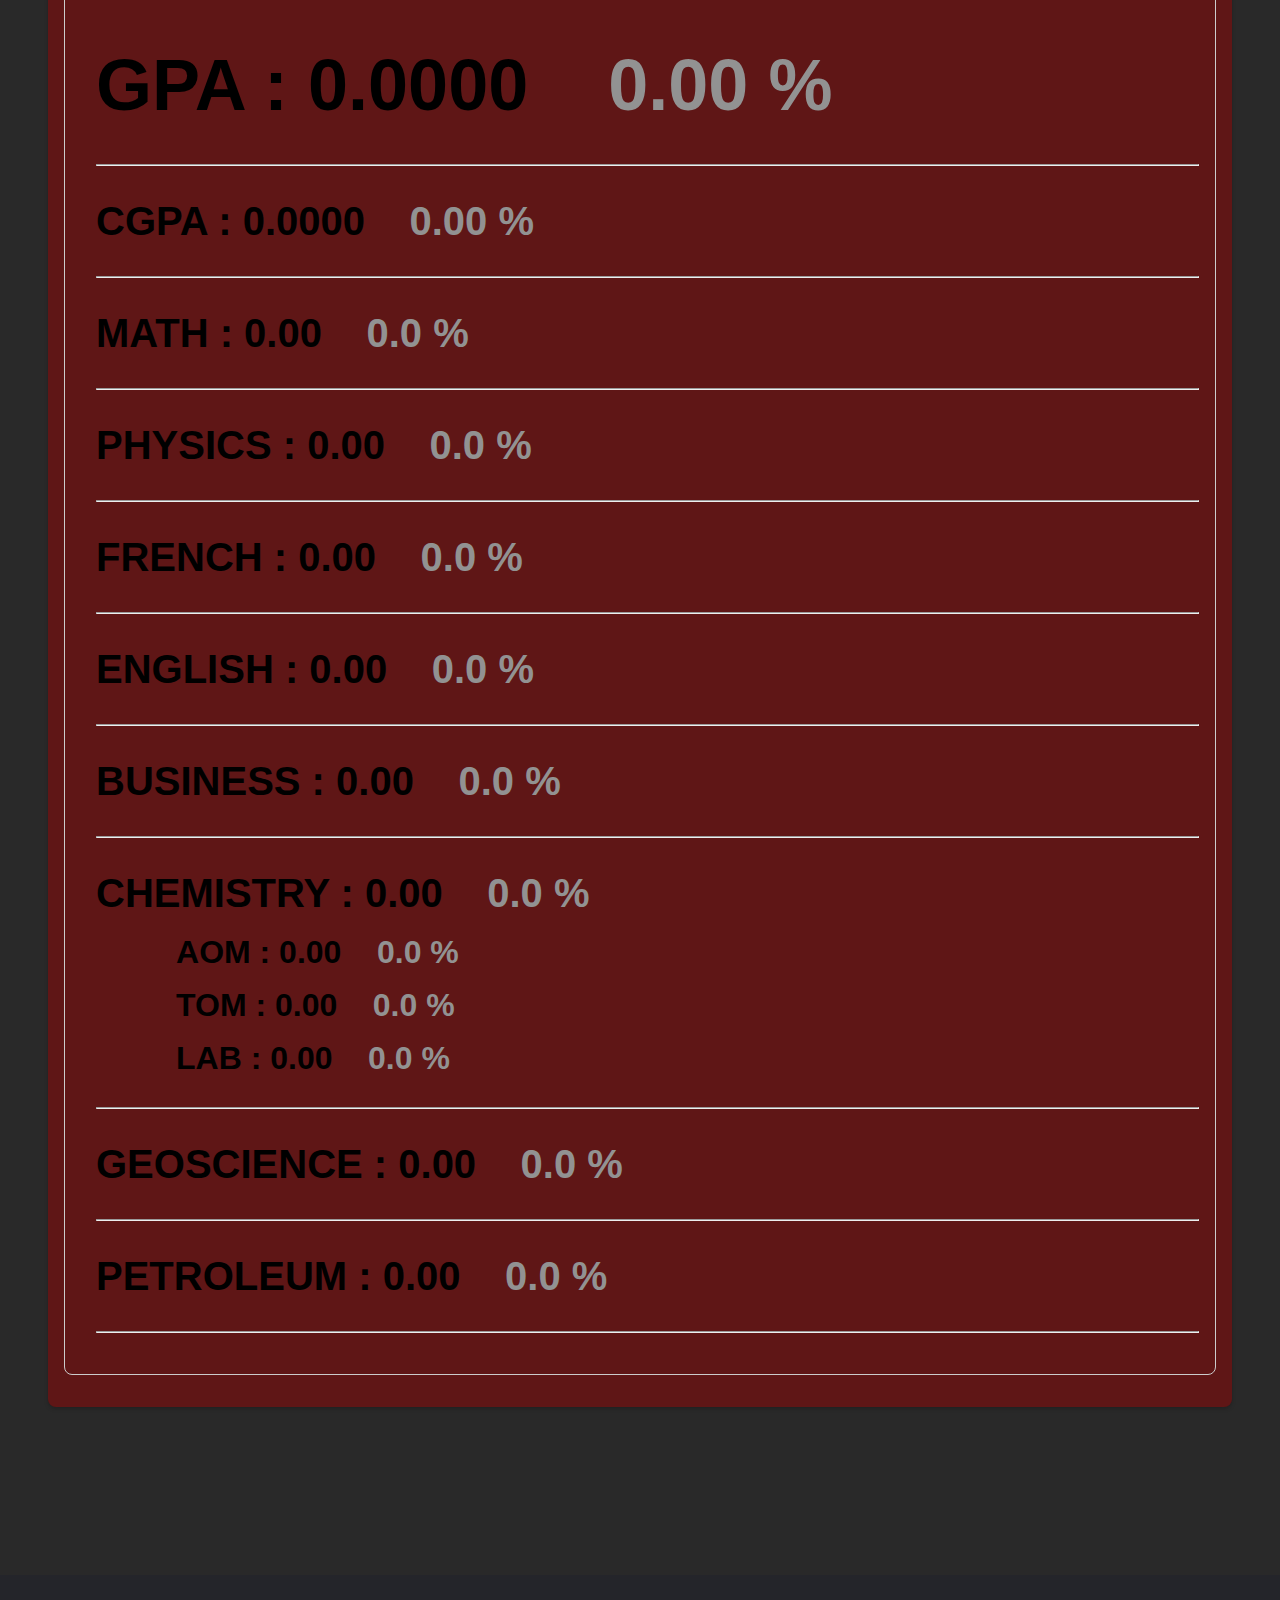
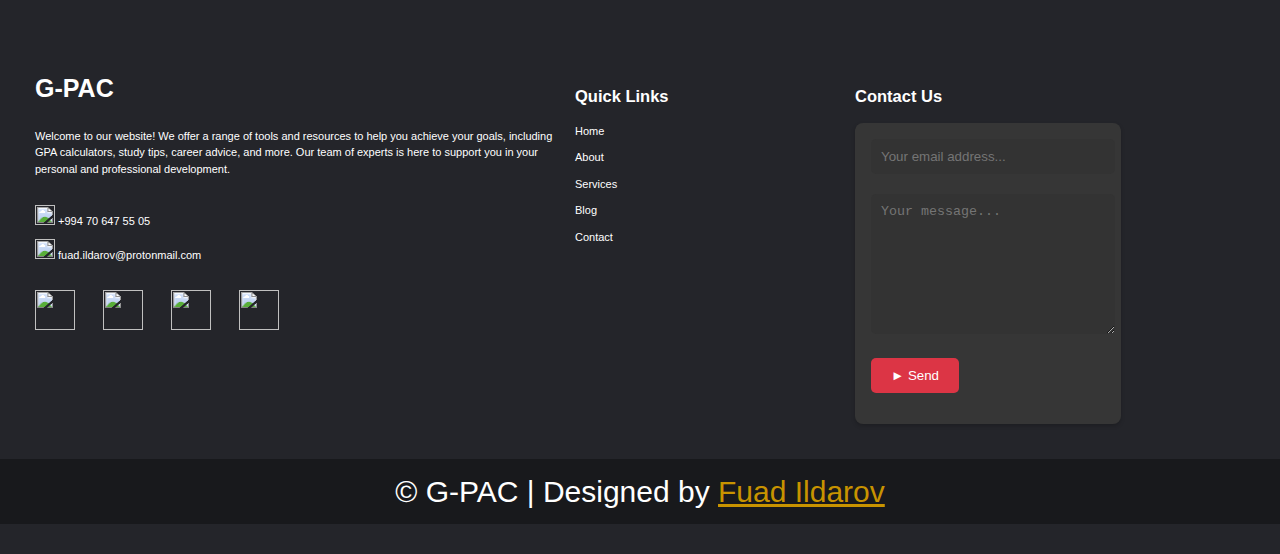
==== commit b762c88d: "Add files via upload" ====
--- a/gpagpt/ge.html
+++ b/gpagpt/ge.html
@@ -8,14 +8,14 @@
 </head>
 
 <body>
-	<br><br><br>
+	<br>
 	<form>
 		<h1 style="text-align: center;font-size: 7rem;">
 		<a href="../../index.html"><img src="
 			https://i.ibb.co/sg7jW2d/G-circle-removebg-preview-2.png
 			" alt="icon" style="margin-top: 50px;margin-bottom: 50px; display: inline-block; vertical-align: middle; margin-left: 0px;height: 10rem;width: 10rem;">
 		</a><br>
-			<a href="../../index.html"><span style="display: inline-block; vertical-align: middle;">GPA CALCULATOR</span></a>
+			<a href="../../index.html"><span style="display: inline-block; vertical-align: middle;text-align: center;">GPA CALCULATOR</span></a>
 		</h1>
 		<h1 style="text-align: center;font-size: 4rem;">
 			<span style="display: inline-block; vertical-align: middle;">L1 ► S1 ► GE</span>
@@ -29,7 +29,7 @@
 				<span style="display: inline-block; vertical-align: middle;"> MATH</span>
 				<img src="
 				https://cdn-icons-png.flaticon.com/128/3771/3771278.png
-				" alt="icon" style="display: inline-block; vertical-align: middle; margin-left: 10px;height: 5.5rem;width: 5.5rem;">
+				" alt="icon" style="display: inline-block; vertical-align: middle; margin-left: 10px;height: 4rem;width: 4rem;">
 				 
 			</legend>
             <div class="elements">
@@ -49,7 +49,7 @@
 				<span style="display: inline-block; vertical-align: middle;"> PHYSICS</span>
 				<img src="
 				https://cdn-icons-png.flaticon.com/128/7339/7339588.png
-				" alt="icon" style="display: inline-block; vertical-align: middle; margin-left: 10px;height: 5.5rem;width: 5.5rem;">
+				" alt="icon" style="display: inline-block; vertical-align: middle; margin-left: 10px;height: 4rem;width: 4rem;">
 				 
 			</legend>
             <div class="elements">
@@ -71,7 +71,7 @@
 				<span style="display: inline-block; vertical-align: middle;"> FRENCH</span>
 				<img src="
 				https://cdn-icons-png.flaticon.com/128/299/299753.png
-				" alt="icon" style="display: inline-block; vertical-align: middle; margin-left: 10px;height: 5.5rem;width: 5.5rem;">
+				" alt="icon" style="display: inline-block; vertical-align: middle; margin-left: 10px;height: 4rem;width: 4rem;">
 				 
 			</legend>
             <div class="elements">
@@ -92,7 +92,7 @@
 				<span style="display: inline-block; vertical-align: middle;"> ENGLISH</span>
 				<img src="
 				https://cdn-icons-png.flaticon.com/128/299/299688.png
-				" alt="icon" style="display: inline-block; vertical-align: middle; margin-left: 10px;height: 5.5rem;width: 5.5rem;">
+				" alt="icon" style="display: inline-block; vertical-align: middle; margin-left: 10px;height: 4rem;width: 4rem;">
 				 
 			</legend>
             <div class="elements">
@@ -113,7 +113,7 @@
 				<span style="display: inline-block; vertical-align: middle;"> BUSINESS</span>
 				<img src="
 				https://cdn-icons-png.flaticon.com/128/3135/3135727.png
-				" alt="icon" style="display: inline-block; vertical-align: middle; margin-left: 10px;height: 5.5rem;width: 5.5rem;">
+				" alt="icon" style="display: inline-block; vertical-align: middle; margin-left: 10px;height: 4rem;width: 4rem;">
 				 
 			</legend>
             <div class="elements">
@@ -132,7 +132,7 @@
 				<span style="display: inline-block; vertical-align: middle;"> CHEMISTRY</span>
 				<img src="
 				https://cdn-icons-png.flaticon.com/128/5882/5882935.png
-				" alt="icon" style="display: inline-block; vertical-align: middle; margin-left: 10px;height: 5.5rem;width: 5.5rem;">
+				" alt="icon" style="display: inline-block; vertical-align: middle; margin-left: 10px;height: 4rem;width: 4rem;">
 				 
 			</legend>
 			<fieldset style="background-color: #363636;">
@@ -140,7 +140,7 @@
 					<span style="display: inline-block; vertical-align: middle;"> AOM</span>
 					<img src="
 					https://cdn-icons-png.flaticon.com/128/310/310061.png
-					" alt="icon" style="display: inline-block; vertical-align: middle; margin-left: 10px;height: 5.5rem;width: 5.5rem;">
+					" alt="icon" style="display: inline-block; vertical-align: middle; margin-left: 10px;height: 4rem;width: 4rem;">
 					 
 				</legend>
 				<div class="elements">
@@ -158,7 +158,7 @@
 					<span style="display: inline-block; vertical-align: middle;"> TOM</span>
 					<img src="
 					https://cdn-icons-png.flaticon.com/128/1960/1960558.png
-					" alt="icon" style="display: inline-block; vertical-align: middle; margin-left: 10px;height: 5.5rem;width: 5.5rem;">
+					" alt="icon" style="display: inline-block; vertical-align: middle; margin-left: 10px;height: 4rem;width: 4rem;">
 					 
 				</legend>
 				<div class="elements">
@@ -176,7 +176,7 @@
 					<span style="display: inline-block; vertical-align: middle;"> LAB</span>
 					<img src="
 					https://cdn-icons-png.flaticon.com/128/9803/9803186.png
-					" alt="icon" style="display: inline-block; vertical-align: middle; margin-left: 10px;height: 5.5rem;width: 5.5rem;">
+					" alt="icon" style="display: inline-block; vertical-align: middle; margin-left: 10px;height: 4rem;width: 4rem;">
 					 
 				</legend>
 				<div class="elements">
@@ -196,7 +196,7 @@
 				<span style="display: inline-block; vertical-align: middle;"> GEOSCIENCE</span>
 				<img src="
 				https://cdn-icons-png.flaticon.com/128/2994/2994437.png
-				" alt="icon" style="display: inline-block; vertical-align: middle; margin-left: 10px;height: 5.5rem;width: 5.5rem;">
+				" alt="icon" style="display: inline-block; vertical-align: middle; margin-left: 10px;height: 4rem;width: 4rem;">
 				 
 			</legend>
             <div class="elements">
@@ -215,7 +215,7 @@
 				<span style="display: inline-block; vertical-align: middle;"> PETROLEUM</span>
 				<img src="
 				https://cdn-icons-png.flaticon.com/128/2296/2296832.png
-				" alt="icon" style="display: inline-block; vertical-align: middle; margin-left: 10px;height: 5.5rem;width: 5.5rem;">
+				" alt="icon" style="display: inline-block; vertical-align: middle; margin-left: 10px;height: 4rem;width: 4rem;">
 				 
 			</legend>
             <div class="elements">
@@ -255,9 +255,10 @@
 				<span style="display: inline-block; vertical-align: middle;"> RESULTS</span>
 				<img src="
 				https://cdn-icons-png.flaticon.com/128/2783/2783924.png
-				" alt="icon" style="display: inline-block; vertical-align: middle; margin-left: 0px;height: 2.165rem;width: 2.165rem;">
-				 
-			</legend>
+				" alt="icon" style="display: inline-block; vertical-align: middle; margin-left: 0px;height: 4rem;width: 4rem;">
+				 
+			</legend>
+			<br>
 		  	<div class="result">
 				<h1 style="font-size: 450%;">
 					GPA : 
@@ -360,7 +361,7 @@
 	<br><br><br><br><br><br><br>
 
 
-	<footer>
+	<footer style="display: block;">
 		<div class="footer-content">
 		  <div class="footer-section about">
 			<h1 class="logo-text">G-PAC</h1>
--- a/gpagpt/ge.css
+++ b/gpagpt/ge.css
@@ -87,7 +87,7 @@
   }
   
   legend {
-    font-size: 5.6rem;
+    font-size: 4.3rem;
     margin-bottom: 0.5rem;
     color: rgb(255, 255, 255);
   }
@@ -194,7 +194,6 @@
 max-width: 1100px;
 margin: 0 auto;
 margin: 35px;
-
 }
 
 .footer-section {
@@ -204,6 +203,7 @@
 
 .footer-section.about {
 flex: 2;
+
 }
 
 .logo-text {
@@ -274,10 +274,14 @@
 .footer-bottom {
 background-color: #18191c;
 color: #fff;
-font-size: 12px;
+font-size: 30px;
 text-align: center;
 padding: 10px 0;
 margin-bottom: 20px;
 
 }
 
+hr{
+  margin-bottom: 25px;
+  margin-top: 25px;
+}